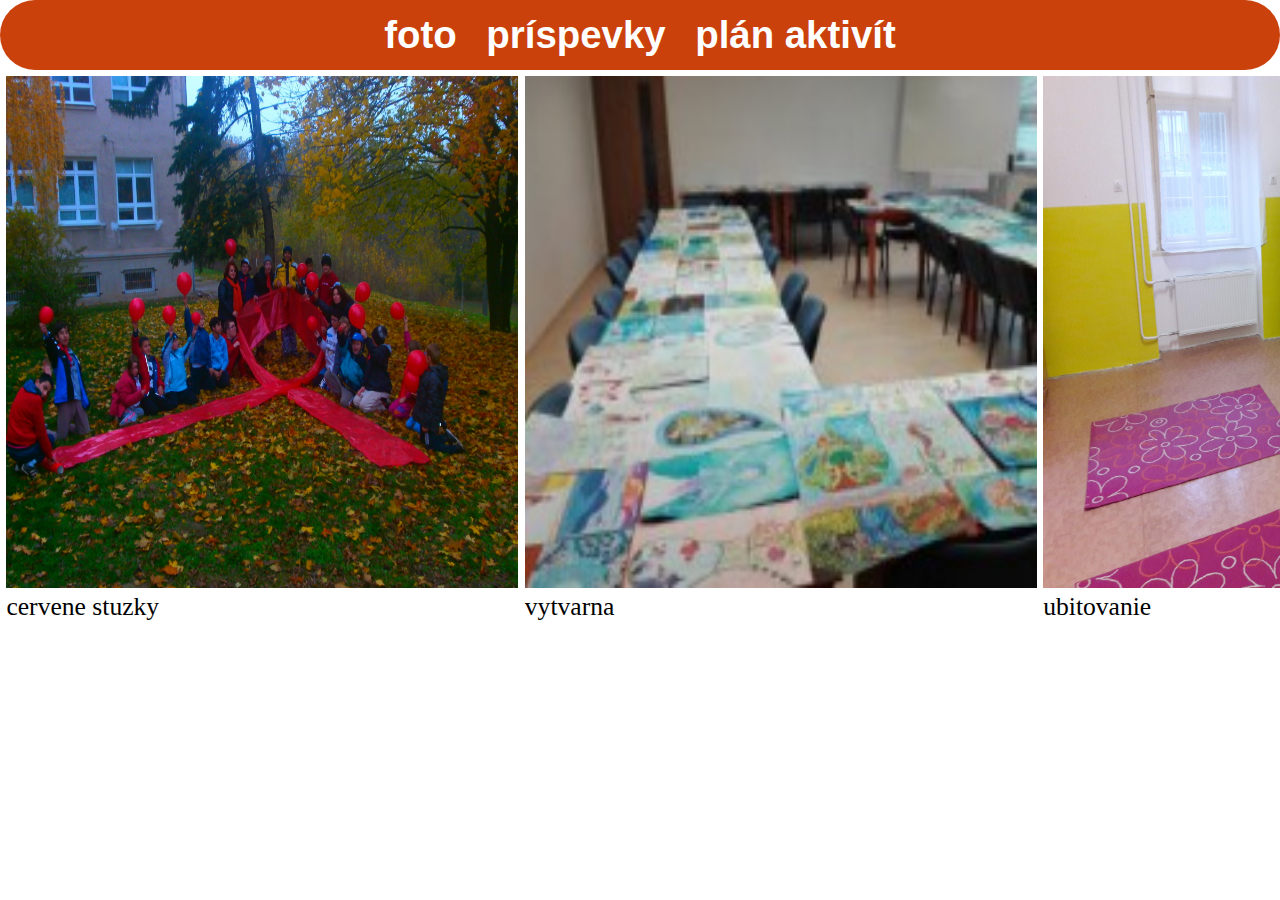
==== foto.html @ 800ebbfc "checkpoint 1" ====
<!DOCTYPE html>
<html lang="en">
	<head>
		<title>Foto</title>
		<link rel="shortcut icon" href="placeholder.png">
		<link rel="stylesheet" href="style.css">
	</head>
	<body>
			<div class="menu">
				<a href="foto.html">foto</a>
				<a href="prispevky.html">príspevky</a>
				<a href="plan_aktivit.html">plán aktivít</a>
			</div>
		<div class="riadok">
			<div class="foto">
				<a href="prispevky.html">
					<img src="cervene_stuzky.jpg" class="obrazok" alt="placeholder.png">
				</a>
				<p>cervene stuzky</p>
			</div>
			<div class="foto">
				<a href="prispevky.html">
					<img src="skola.jpg" class="obrazok" alt="placeholder.png">
				</a>
				<p>vytvarna</p>
			</div>
			<div class="foto">
				<a href="prispevky.html">
					<img src="ubitovanie.jpg" class="obrazok" alt="placeholder.png">
				</a>
				<p>ubitovanie</p>
			</div>
		</div>
	</body>
</html>
---- style.css ----
body {
	background-image: url('https://www.solidbackgrounds.com/images/website/950x534/950x534-blue-stained-glass-free-website-background-image.jpg');
	padding: 0;
	border: 0;
	margin: 0;
}

div.riadok {
	display: flex;
}

div.menu {
	background-color: #cb410b;
	padding: 1vw;
	border-radius: 3vw;
	text-align: center;
}

div.menu a {
	color: white;
	font-size: 3vw;
	font-family: Arial;
	font-weight: bold;
	padding: 1vw;
	transition: background-color 0.5s, color 0.5s;
	text-decoration: none;
}

div.menu a:hover {
	background-color: white;
	color: black;
}

div.foto {
	padding-left: 0.5%;
	padding-top: 0.5%;
}

div.foto img.obrazok{
	width: 40vw;
	height:	40vw;
}

div.foto p {
	padding: 0;
	border: 0;
	margin: 0;
	text-align: left;
	font-size: 2vw;
}

table.plan{
	background: white;
	border: 2px solid black;
}

th{
	text-align: center;
	border: 2px solid black;
	font-size: 1.8vw;
}

td{
	text-align: left;
	border: 1px solid black;
	font-size: 1vw;
}

td img {
	width: 10vw;
	height:	10vw;
	float:	left;
}
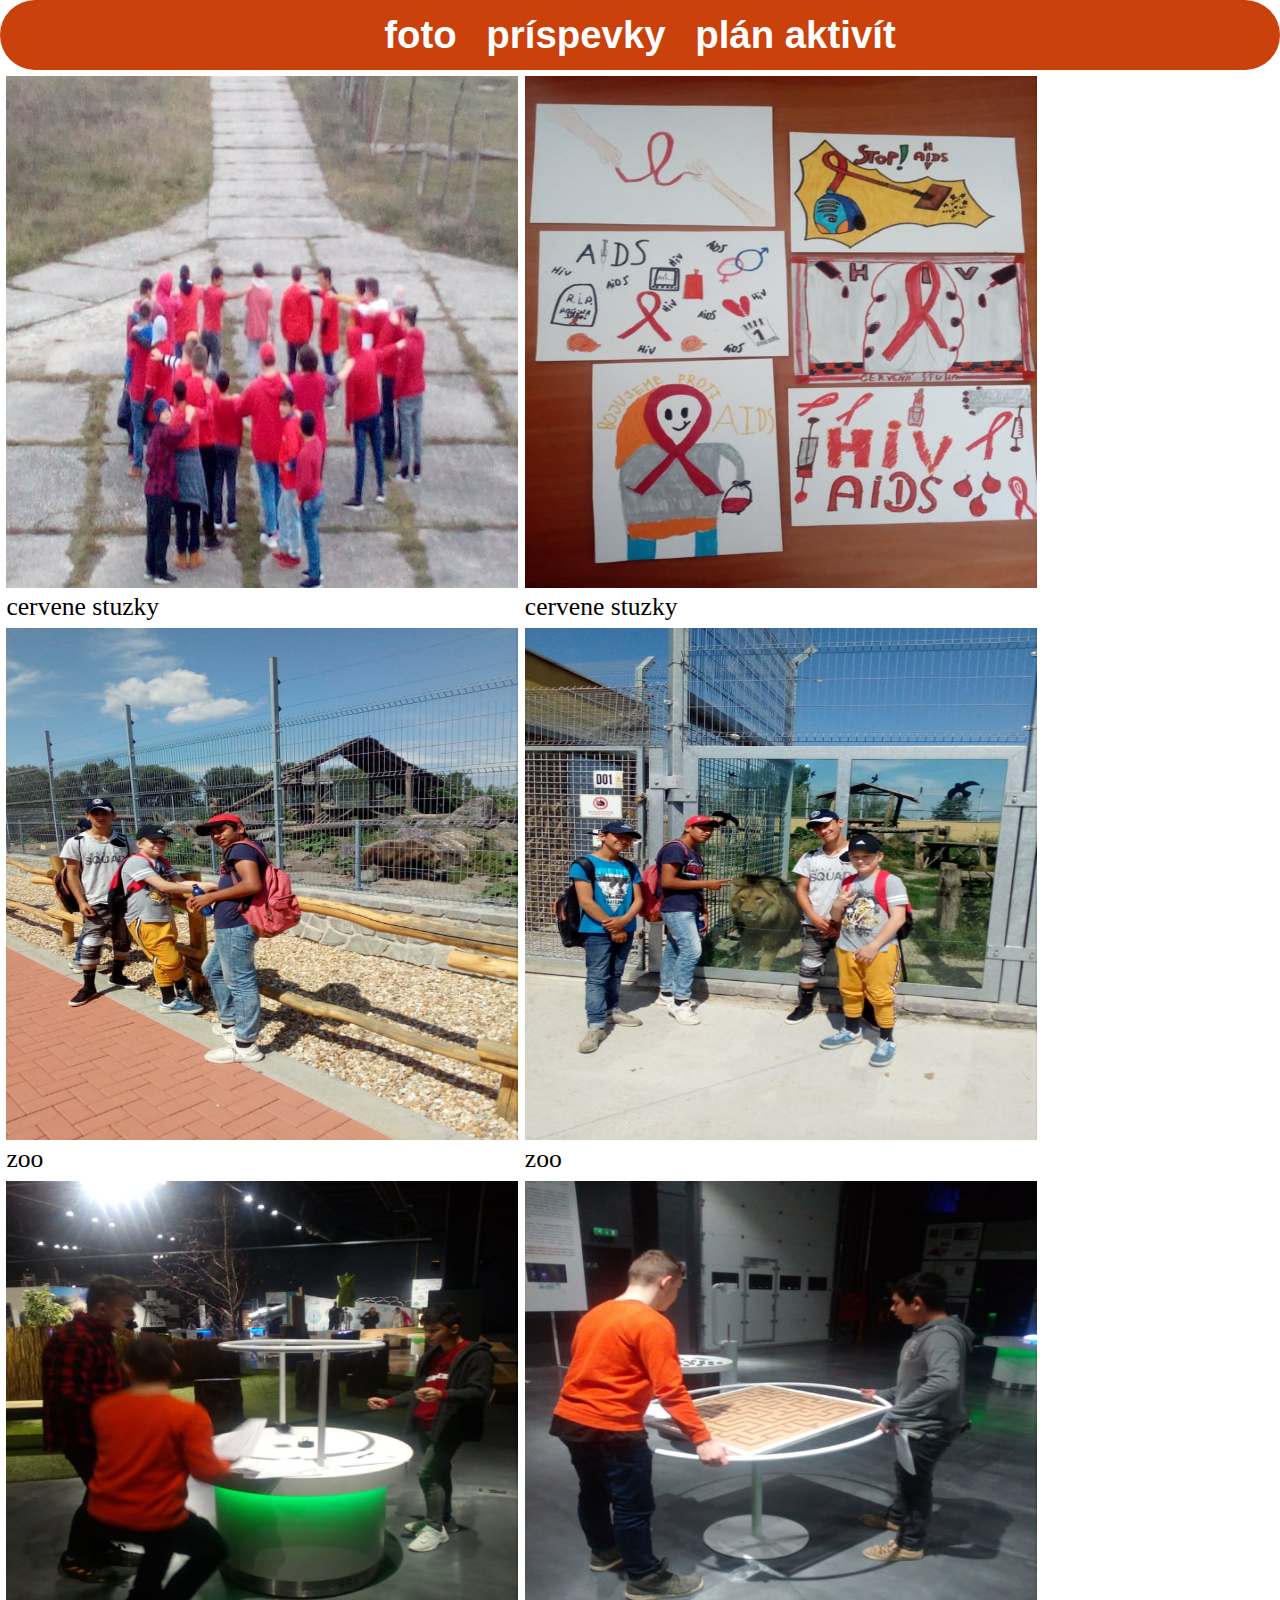
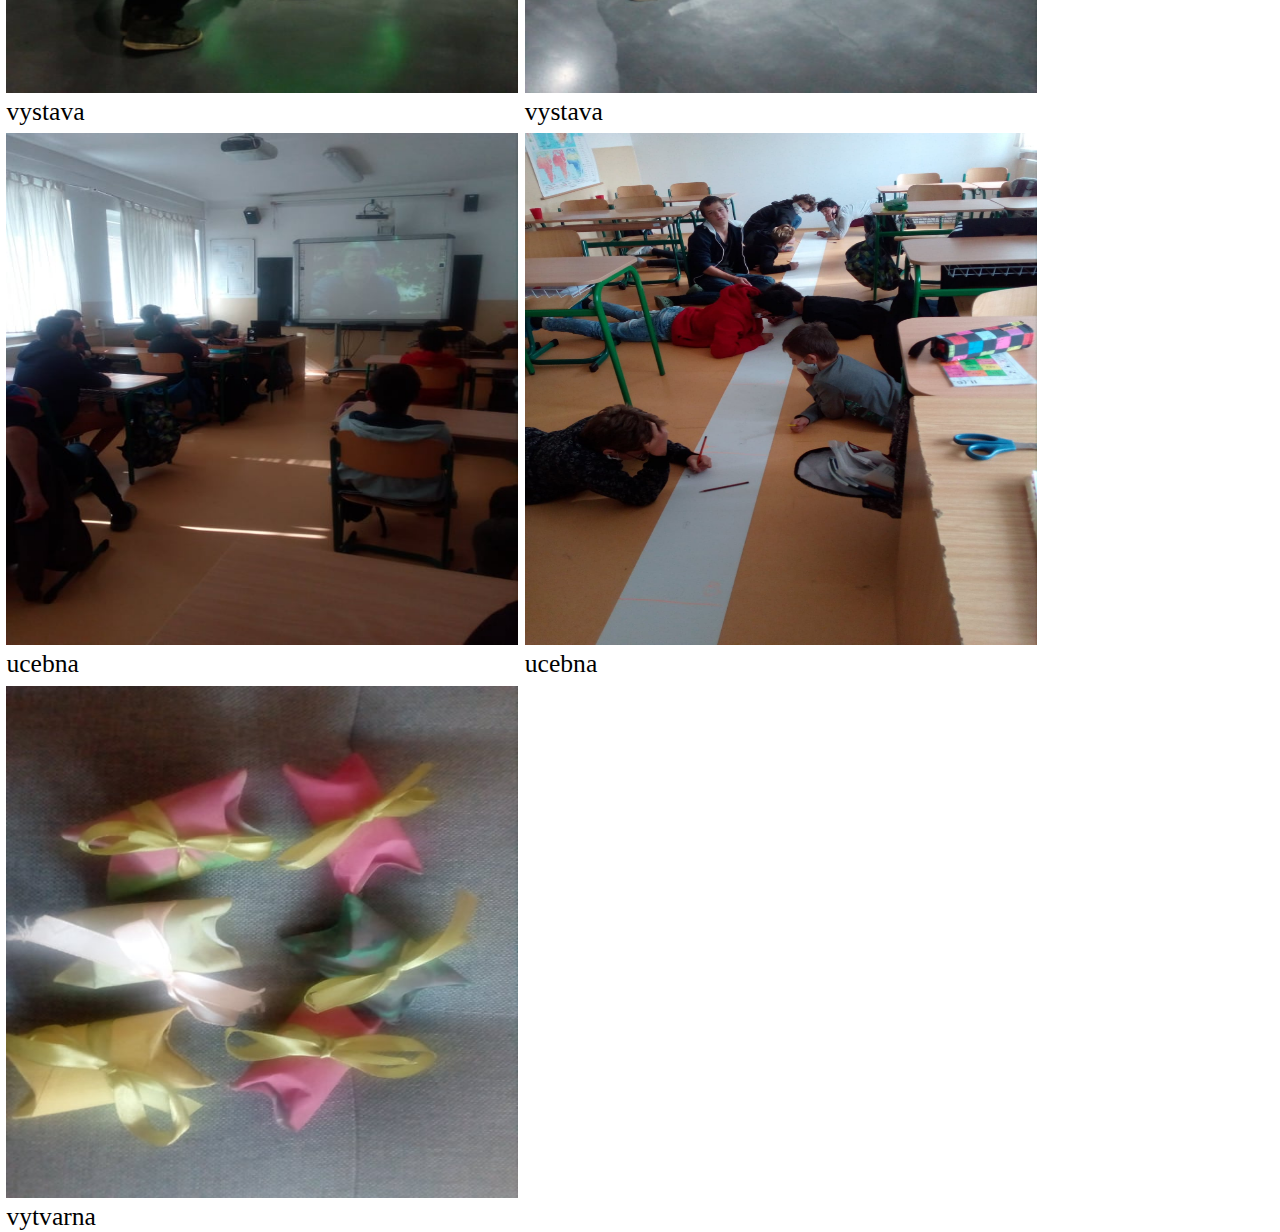
==== commit 3f2c57fd: "foto update" ====
--- a/foto.html
+++ b/foto.html
@@ -14,21 +14,57 @@
 		<div class="riadok">
 			<div class="foto">
 				<a href="prispevky.html">
-					<img src="cervene_stuzky.jpg" class="obrazok" alt="placeholder.png">
+					<img src="cervene_stuzky_1.jpg" class="obrazok" alt="placeholder.png">
 				</a>
 				<p>cervene stuzky</p>
 			</div>
 			<div class="foto">
 				<a href="prispevky.html">
-					<img src="skola.jpg" class="obrazok" alt="placeholder.png">
+					<img src="cervene_stuzky_2.jpg" class="obrazok" alt="placeholder.png">
 				</a>
-				<p>vytvarna</p>
+				<p>cervene stuzky</p>
 			</div>
 			<div class="foto">
 				<a href="prispevky.html">
-					<img src="ubitovanie.jpg" class="obrazok" alt="placeholder.png">
+					<img src="zoo_1.jpg" class="obrazok" alt="placeholder.png">
 				</a>
-				<p>ubitovanie</p>
+				<p>zoo</p>
+			</div>
+			<div class="foto">
+				<a href="prispevky.html">
+					<img src="zoo_2.jpg" class="obrazok" alt="placeholder.png">
+				</a>
+				<p>zoo</p>
+			</div>
+			<div class="foto">
+				<a href="prispevky.html">
+					<img src="vystava_1.jpg" class="obrazok" alt="placeholder.png">
+				</a>
+				<p>vystava</p>
+			</div>
+			<div class="foto">
+				<a href="prispevky.html">
+					<img src="vystava_2.jpg" class="obrazok" alt="placeholder.png">
+				</a>
+				<p>vystava</p>
+			</div>
+			<div class="foto">
+				<a href="prispevky.html">
+					<img src="ucebna_1.jpg" class="obrazok" alt="placeholder.png">
+				</a>
+				<p>ucebna</p>
+			</div>
+			<div class="foto">
+				<a href="prispevky.html">
+					<img src="ucebna_2.jpg" class="obrazok" alt="placeholder.png">
+				</a>
+				<p>ucebna</p>
+			</div>
+			<div class="foto">
+				<a href="prispevky.html">
+					<img src="vytvarna.jpg" class="obrazok" alt="placeholder.png">
+				</a>
+				<p>vytvarna</p>
 			</div>
 		</div>
 	</body>
--- a/style.css
+++ b/style.css
@@ -7,6 +7,7 @@
 
 div.riadok {
 	display: flex;
+	flex-wrap: wrap;
 }
 
 div.menu {
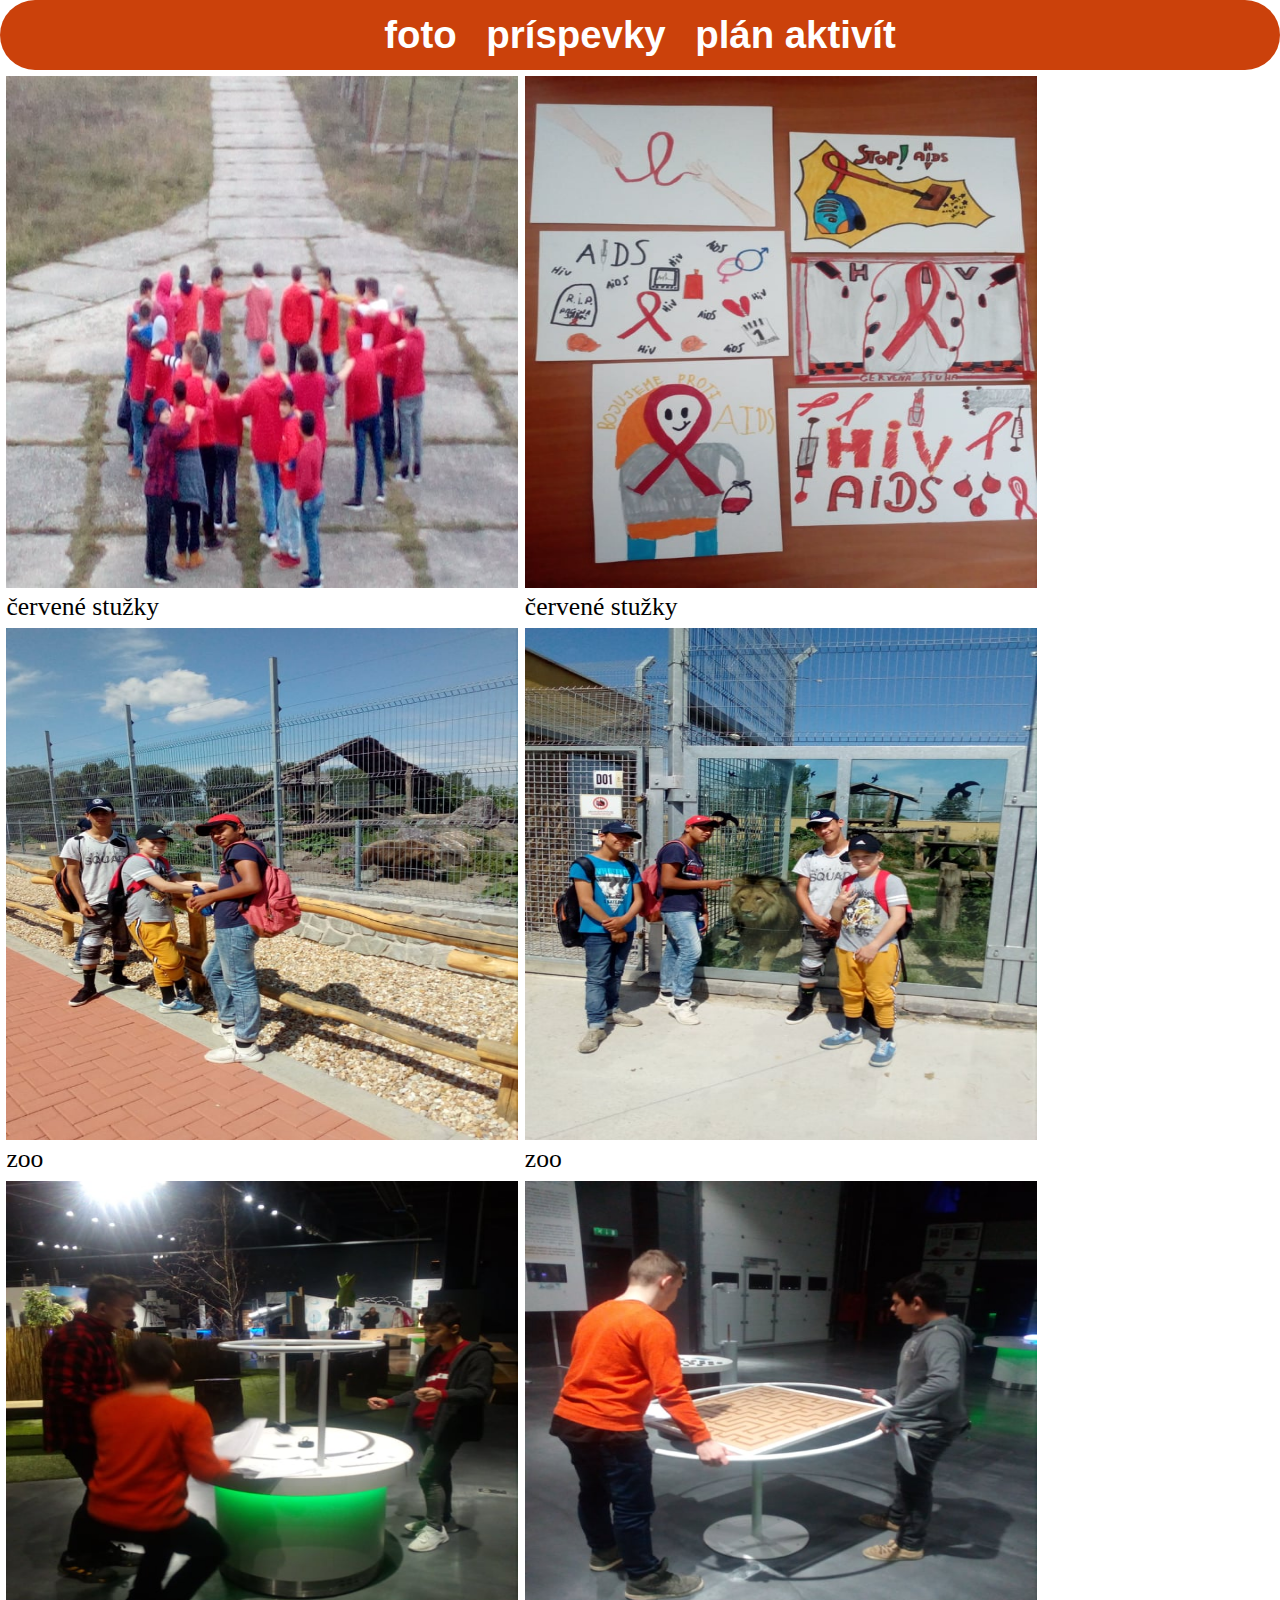
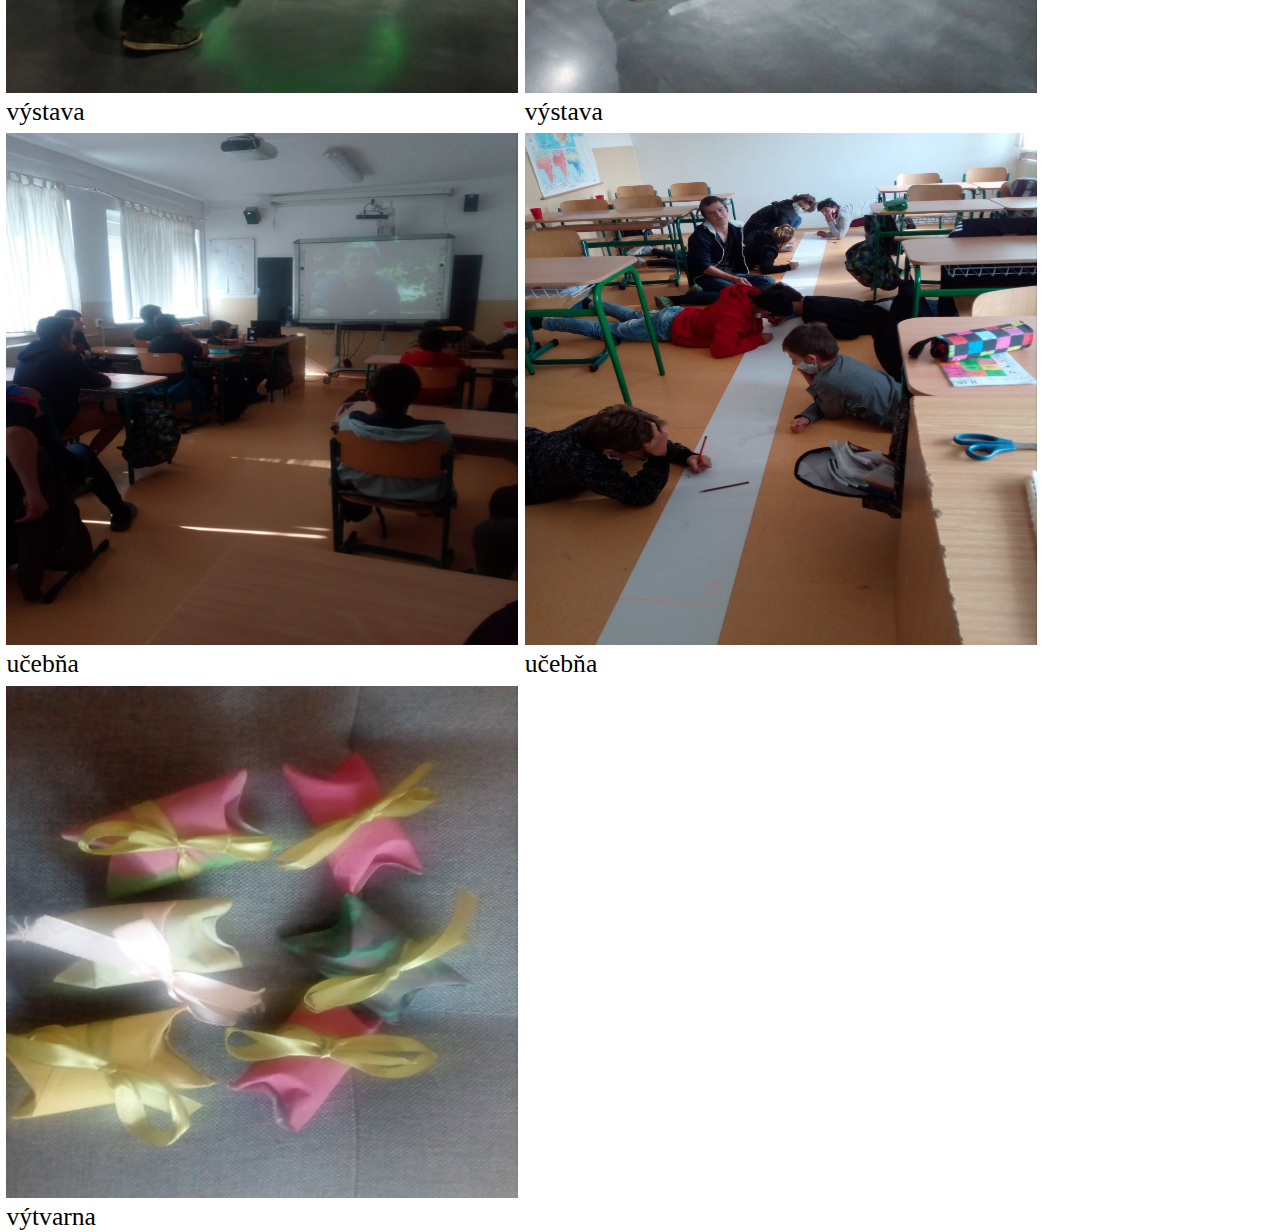
==== commit ad6b76c9: "Update gramar" ====
--- a/foto.html
+++ b/foto.html
@@ -16,13 +16,13 @@
 				<a href="prispevky.html">
 					<img src="cervene_stuzky_1.jpg" class="obrazok" alt="placeholder.png">
 				</a>
-				<p>cervene stuzky</p>
+				<p>červené stužky</p>
 			</div>
 			<div class="foto">
 				<a href="prispevky.html">
 					<img src="cervene_stuzky_2.jpg" class="obrazok" alt="placeholder.png">
 				</a>
-				<p>cervene stuzky</p>
+				<p>červené stužky</p>
 			</div>
 			<div class="foto">
 				<a href="prispevky.html">
@@ -40,31 +40,31 @@
 				<a href="prispevky.html">
 					<img src="vystava_1.jpg" class="obrazok" alt="placeholder.png">
 				</a>
-				<p>vystava</p>
+				<p>výstava</p>
 			</div>
 			<div class="foto">
 				<a href="prispevky.html">
 					<img src="vystava_2.jpg" class="obrazok" alt="placeholder.png">
 				</a>
-				<p>vystava</p>
+				<p>výstava</p>
 			</div>
 			<div class="foto">
 				<a href="prispevky.html">
 					<img src="ucebna_1.jpg" class="obrazok" alt="placeholder.png">
 				</a>
-				<p>ucebna</p>
+				<p>učebňa</p>
 			</div>
 			<div class="foto">
 				<a href="prispevky.html">
 					<img src="ucebna_2.jpg" class="obrazok" alt="placeholder.png">
 				</a>
-				<p>ucebna</p>
+				<p>učebňa</p>
 			</div>
 			<div class="foto">
 				<a href="prispevky.html">
 					<img src="vytvarna.jpg" class="obrazok" alt="placeholder.png">
 				</a>
-				<p>vytvarna</p>
+				<p>výtvarna</p>
 			</div>
 		</div>
 	</body>
